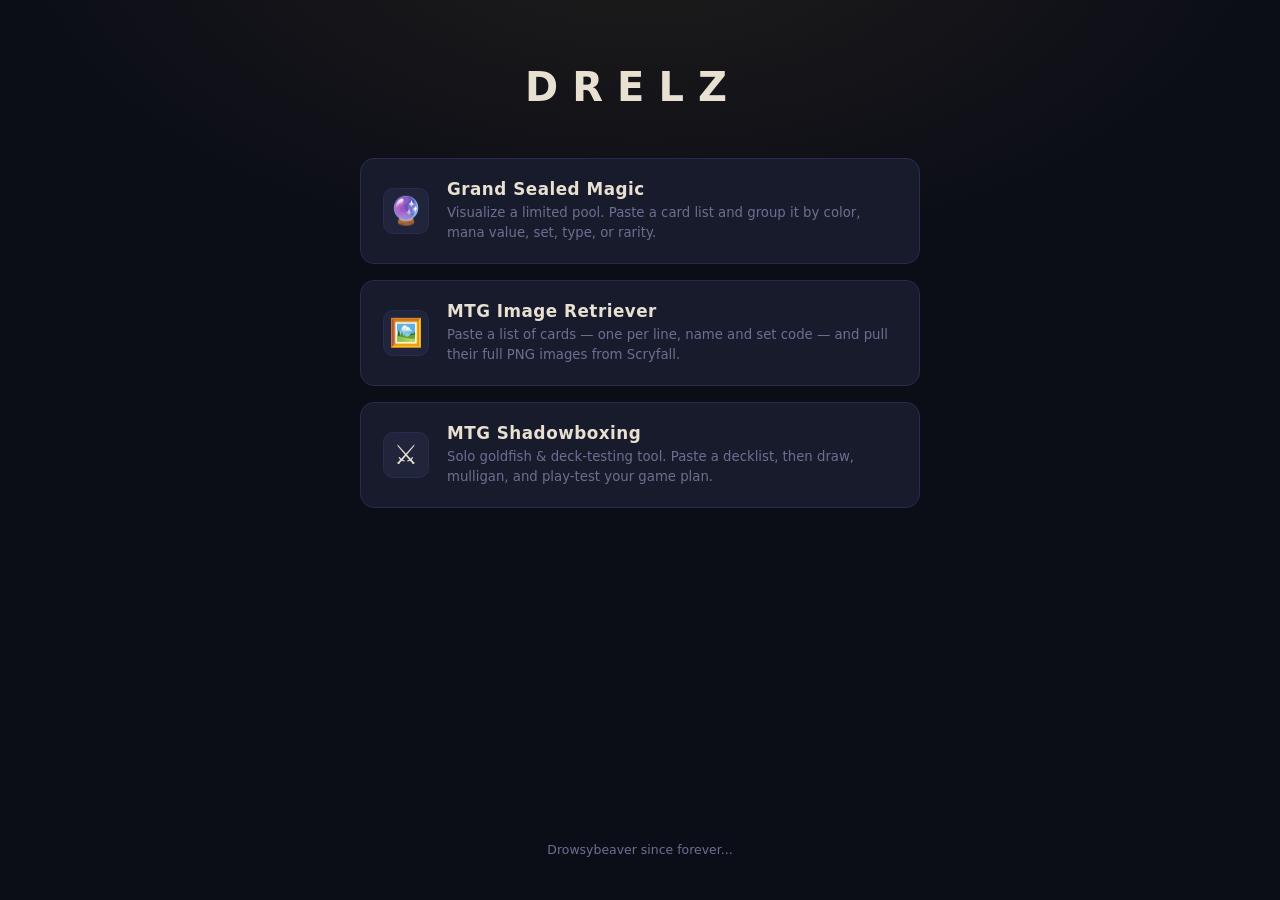
==== index.html @ 2e2826d3 "Add MTG Image Retriever app; order apps with Grand Sealed Magic on top, rest alphabetical" ====
<!DOCTYPE html>
<html lang="en">
<head>
<meta charset="UTF-8">
<meta name="viewport" content="width=device-width, initial-scale=1.0">
<title>Drelz</title>
<link rel="icon" href="data:image/svg+xml,%3Csvg xmlns='http://www.w3.org/2000/svg' viewBox='0 0 100 100'%3E%3Ctext y='0.9em' font-size='90'%3E%E2%9A%99%3C/text%3E%3C/svg%3E">
<style>
  :root{
    --bg:#0c0e17;
    --surface:#181b2c;
    --surface2:#21253c;
    --border:#272c4e;
    --accent:#c89b3c;
    --accent2:#8b6914;
    --text:#e8e0d0;
    --muted:#6b7092;
  }
  *{box-sizing:border-box;margin:0;padding:0}
  body{
    min-height:100vh;
    background:
      radial-gradient(ellipse 900px 500px at 50% -10%, rgba(200,155,60,.10), transparent 70%),
      var(--bg);
    color:var(--text);
    font-family:"Segoe UI",system-ui,-apple-system,sans-serif;
    display:flex;
    flex-direction:column;
    align-items:center;
    padding:64px 20px 40px;
  }
  h1{
    font-size:2.5rem;
    font-weight:700;
    letter-spacing:14px;
    text-transform:uppercase;
    margin:0 0 48px -14px;
    color:var(--text);
  }
  .apps{
    width:100%;
    max-width:560px;
    display:flex;
    flex-direction:column;
    gap:16px;
  }
  .app-card{
    display:flex;
    align-items:center;
    gap:18px;
    padding:20px 22px;
    background:var(--surface);
    border:1px solid var(--border);
    border-radius:14px;
    text-decoration:none;
    color:var(--text);
    transition:border-color .15s, box-shadow .15s, transform .15s, background .15s;
  }
  .app-card:hover{
    border-color:var(--accent);
    background:var(--surface2);
    box-shadow:0 0 0 1px rgba(200,155,60,.35), 0 8px 24px rgba(0,0,0,.45);
    transform:translateY(-2px);
  }
  .app-em{
    font-size:1.7rem;
    line-height:1;
    flex-shrink:0;
    width:46px;
    height:46px;
    display:flex;
    align-items:center;
    justify-content:center;
    background:var(--surface2);
    border:1px solid var(--border);
    border-radius:10px;
  }
  .app-body{flex:1;min-width:0}
  .app-body h2{font-size:1.05rem;font-weight:600;letter-spacing:.5px;margin-bottom:4px}
  .app-body p{font-size:.83rem;color:var(--muted);line-height:1.5}
  .app-link{
    display:inline-block;
    margin-top:8px;
    font-size:.85rem;
    font-weight:600;
    color:var(--accent);
    letter-spacing:.5px;
  }
  footer{margin-top:auto;padding-top:56px;font-size:.78rem;color:var(--muted);text-align:center;line-height:1.6}
</style>
</head>
<body>
  <h1>Drelz</h1>

  <main class="apps">
    <a class="app-card" href="https://drelz.github.io/Grand-Sealed-Magic/" target="_blank" rel="noopener">
      <div class="app-em" aria-hidden="true">🔮</div>
      <div class="app-body">
        <h2>Grand Sealed Magic</h2>
        <p>Visualize a limited pool. Paste a card list and group it by color, mana value, set, type, or rarity.</p>
      </div>
    </a>
    <a class="app-card" href="https://drelz.github.io/Mtg-Image-Retriever/" target="_blank" rel="noopener">
      <div class="app-em" aria-hidden="true">🖼️</div>
      <div class="app-body">
        <h2>MTG Image Retriever</h2>
        <p>Paste a list of cards — one per line, name and set code — and pull their full PNG images from Scryfall.</p>
      </div>
    </a>
    <a class="app-card" href="https://drelz.github.io/Mtg-Shadowboxing/mtg-shadowboxing.html" target="_blank" rel="noopener">
      <div class="app-em" aria-hidden="true">⚔️</div>
      <div class="app-body">
        <h2>MTG Shadowboxing</h2>
        <p>Solo goldfish &amp; deck-testing tool. Paste a decklist, then draw, mulligan, and play-test your game plan.</p>
      </div>
    </a>
  </main>

  <footer>Drowsybeaver since forever...</footer>
</body>
</html>
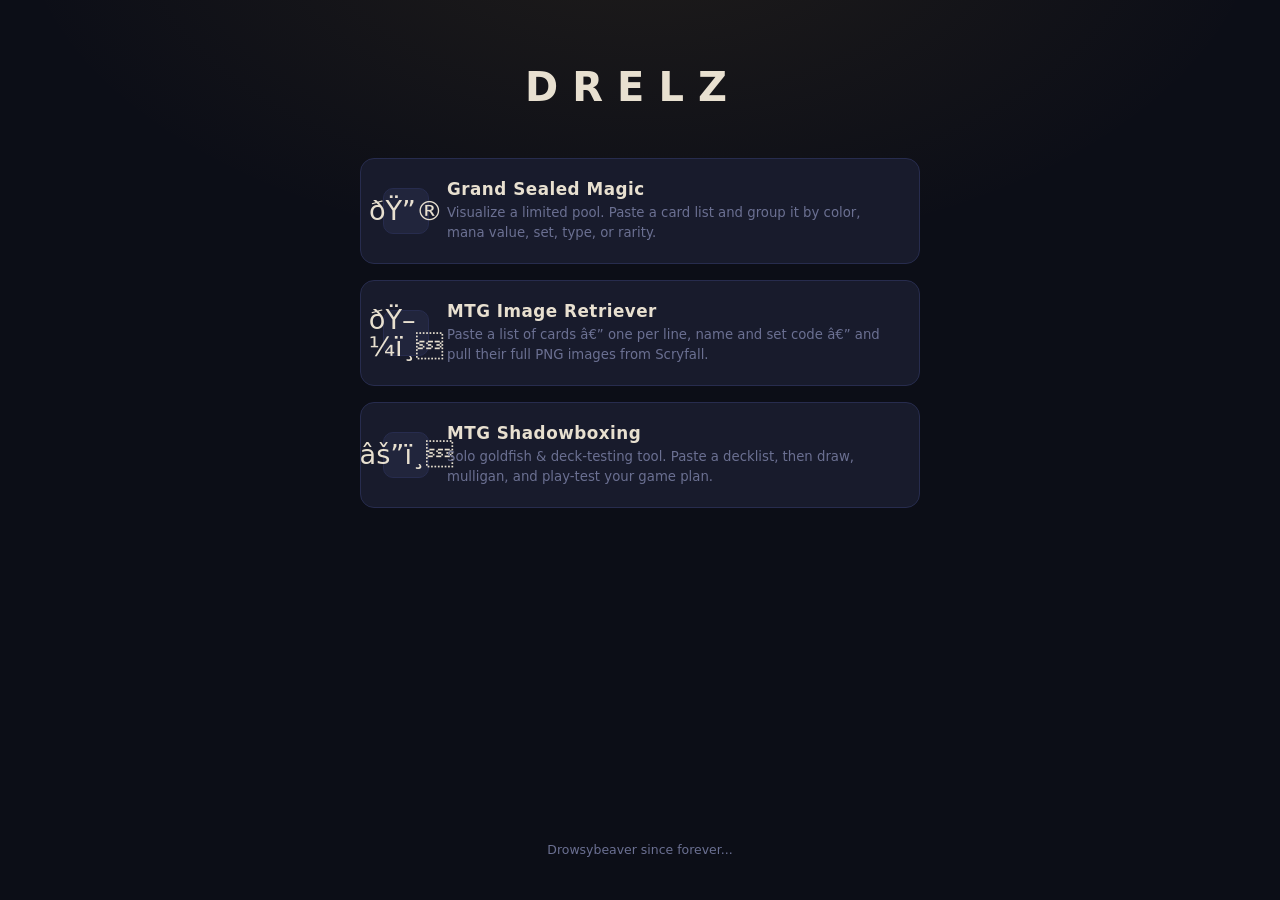
==== commit 03b8f9a4: "Mtg-Shadowboxing: serve app at folder index URL so /Mtg-Shadowboxing/ matches Grand-Sealed-Magic and" ====
--- a/index.html
+++ b/index.html
@@ -1,4 +1,4 @@
-<!DOCTYPE html>
+﻿<!DOCTYPE html>
 <html lang="en">
 <head>
 <meta charset="UTF-8">
@@ -94,21 +94,21 @@
 
   <main class="apps">
     <a class="app-card" href="https://drelz.github.io/Grand-Sealed-Magic/" target="_blank" rel="noopener">
-      <div class="app-em" aria-hidden="true">🔮</div>
+      <div class="app-em" aria-hidden="true">ðŸ”®</div>
       <div class="app-body">
         <h2>Grand Sealed Magic</h2>
         <p>Visualize a limited pool. Paste a card list and group it by color, mana value, set, type, or rarity.</p>
       </div>
     </a>
     <a class="app-card" href="https://drelz.github.io/Mtg-Image-Retriever/" target="_blank" rel="noopener">
-      <div class="app-em" aria-hidden="true">🖼️</div>
+      <div class="app-em" aria-hidden="true">ðŸ–¼ï¸</div>
       <div class="app-body">
         <h2>MTG Image Retriever</h2>
-        <p>Paste a list of cards — one per line, name and set code — and pull their full PNG images from Scryfall.</p>
+        <p>Paste a list of cards â€” one per line, name and set code â€” and pull their full PNG images from Scryfall.</p>
       </div>
     </a>
-    <a class="app-card" href="https://drelz.github.io/Mtg-Shadowboxing/mtg-shadowboxing.html" target="_blank" rel="noopener">
-      <div class="app-em" aria-hidden="true">⚔️</div>
+    <a class="app-card" href="https://drelz.github.io/Mtg-Shadowboxing/" target="_blank" rel="noopener">
+      <div class="app-em" aria-hidden="true">âš”ï¸</div>
       <div class="app-body">
         <h2>MTG Shadowboxing</h2>
         <p>Solo goldfish &amp; deck-testing tool. Paste a decklist, then draw, mulligan, and play-test your game plan.</p>
@@ -118,4 +118,4 @@
 
   <footer>Drowsybeaver since forever...</footer>
 </body>
-</html>+</html>
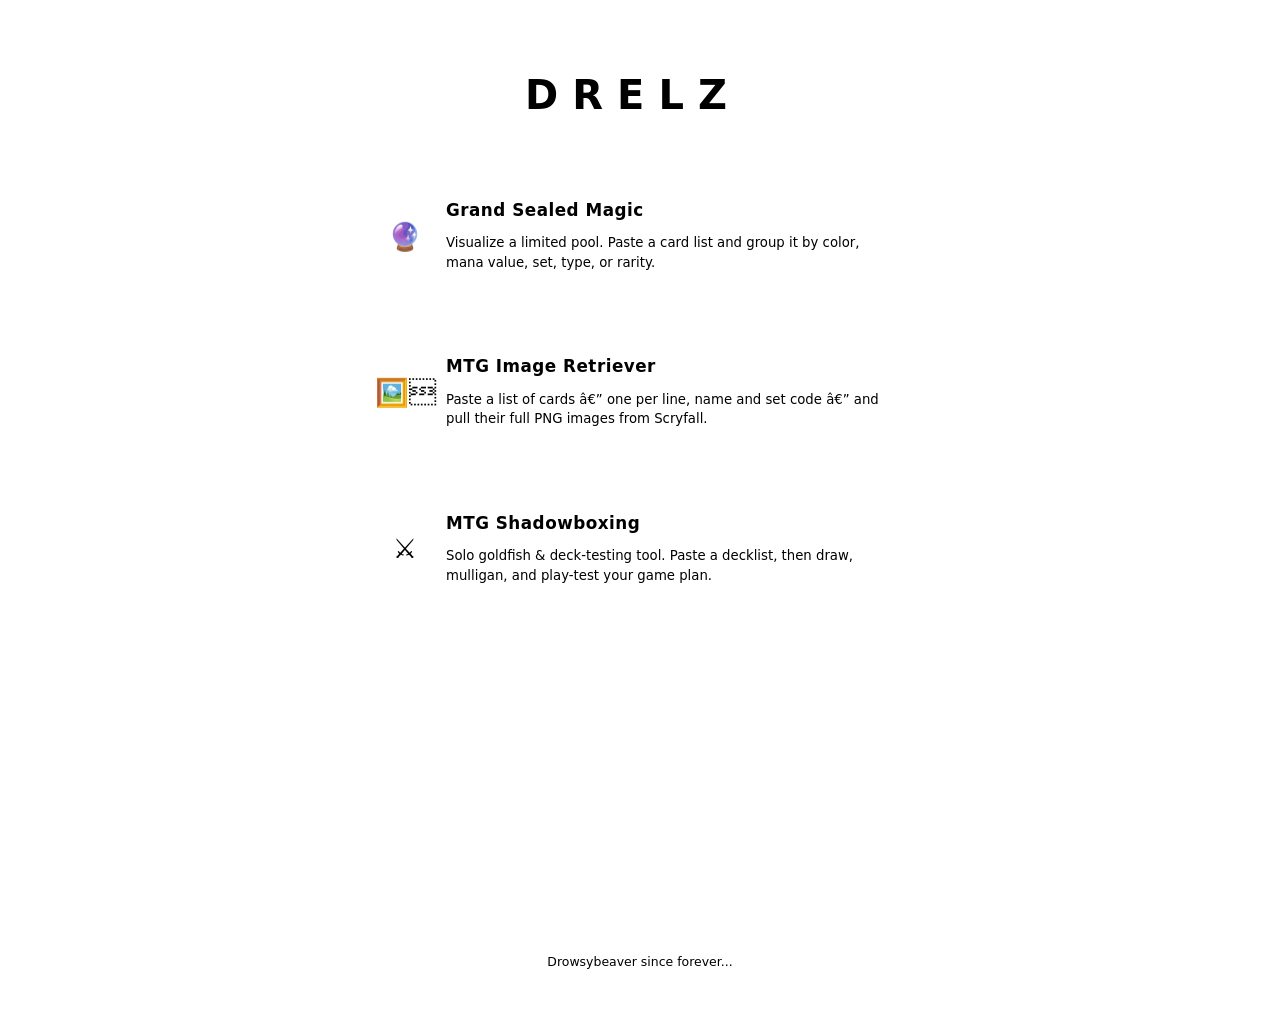
==== commit 0a030d86: "Fix trading-card emoji on landing page app cards" ====
--- a/index.html
+++ b/index.html
@@ -5,18 +5,8 @@
 <meta name="viewport" content="width=device-width, initial-scale=1.0">
 <title>Drelz</title>
 <link rel="icon" href="data:image/svg+xml,%3Csvg xmlns='http://www.w3.org/2000/svg' viewBox='0 0 100 100'%3E%3Ctext y='0.9em' font-size='90'%3E%E2%9A%99%3C/text%3E%3C/svg%3E">
+<link rel="stylesheet" href="shared/style.css">
 <style>
-  :root{
-    --bg:#0c0e17;
-    --surface:#181b2c;
-    --surface2:#21253c;
-    --border:#272c4e;
-    --accent:#c89b3c;
-    --accent2:#8b6914;
-    --text:#e8e0d0;
-    --muted:#6b7092;
-  }
-  *{box-sizing:border-box;margin:0;padding:0}
   body{
     min-height:100vh;
     background:
@@ -94,21 +84,21 @@
 
   <main class="apps">
     <a class="app-card" href="https://drelz.github.io/Grand-Sealed-Magic/" target="_blank" rel="noopener">
-      <div class="app-em" aria-hidden="true">ðŸ”®</div>
+      <div class="app-em" aria-hidden="true">🔮</div>
       <div class="app-body">
         <h2>Grand Sealed Magic</h2>
         <p>Visualize a limited pool. Paste a card list and group it by color, mana value, set, type, or rarity.</p>
       </div>
     </a>
     <a class="app-card" href="https://drelz.github.io/Mtg-Image-Retriever/" target="_blank" rel="noopener">
-      <div class="app-em" aria-hidden="true">ðŸ–¼ï¸</div>
+      <div class="app-em" aria-hidden="true">🖼️</div>
       <div class="app-body">
         <h2>MTG Image Retriever</h2>
         <p>Paste a list of cards â€” one per line, name and set code â€” and pull their full PNG images from Scryfall.</p>
       </div>
     </a>
     <a class="app-card" href="https://drelz.github.io/Mtg-Shadowboxing/" target="_blank" rel="noopener">
-      <div class="app-em" aria-hidden="true">âš”ï¸</div>
+      <div class="app-em" aria-hidden="true">⚔️</div>
       <div class="app-body">
         <h2>MTG Shadowboxing</h2>
         <p>Solo goldfish &amp; deck-testing tool. Paste a decklist, then draw, mulligan, and play-test your game plan.</p>
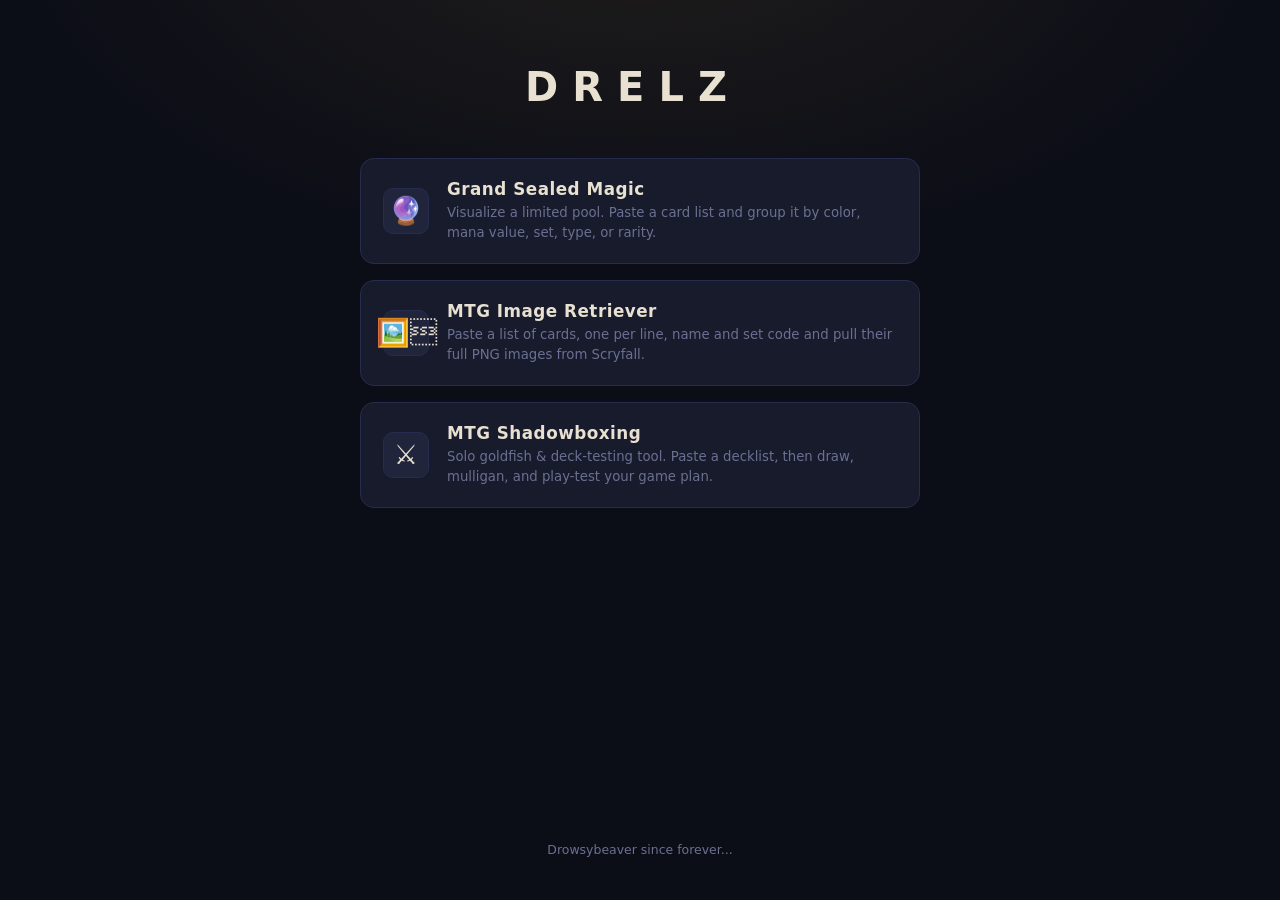
==== commit 333bba32: "Grand-Sealed-Magic: show enlarged card preview on hover; index: fix app description" ====
--- a/index.html
+++ b/index.html
@@ -94,7 +94,7 @@
       <div class="app-em" aria-hidden="true">🖼️</div>
       <div class="app-body">
         <h2>MTG Image Retriever</h2>
-        <p>Paste a list of cards â€” one per line, name and set code â€” and pull their full PNG images from Scryfall.</p>
+        <p>Paste a list of cards, one per line, name and set code and pull their full PNG images from Scryfall.</p>
       </div>
     </a>
     <a class="app-card" href="https://drelz.github.io/Mtg-Shadowboxing/" target="_blank" rel="noopener">
--- a/shared/style.css
+++ b/shared/style.css
@@ -0,0 +1,151 @@
+﻿/* â•â•â•â•â•â•â•â•â•â•â•â•â•â•â•â•â•â•â•â•â•â•â•â•â•â•â•â•â•â•â•â•â•â•â•â•â•â•â•â•â•â•â•â•â•â•â•â•â•â•â•â•â•â•â•â•â•â•â•â•â•â•â•â•â•â•â•â•â•â•â•
+   drelz.github.io â€” SHARED FOUNDATION
+   Unified design tokens (gold palette) + reset/base + common components.
+   Load first in <head>; app-specific CSS stays in each app's own file/style.
+   â•â•â•â•â•â•â•â•â•â•â•â•â•â•â•â•â•â•â•â•â•â•â•â•â•â•â•â•â•â•â•â•â•â•â•â•â•â•â•â•â•â•â•â•â•â•â•â•â•â•â•â•â•â•â•â•â•â•â•â•â•â•â•â•â•â•â•â•â•â•â• */
+
+/* â”€â”€ DESIGN TOKENS â”€â”€â”€â”€â”€â”€â”€â”€â”€â”€â”€â”€â”€â”€â”€â”€â”€â”€â”€â”€â”€â”€â”€â”€â”€â”€â”€â”€â”€â”€â”€â”€â”€â”€â”€â”€â”€â”€â”€â”€â”€â”€â”€â”€â”€â”€â”€â”€â”€â”€â”€ */
+:root {
+  --bg:           #0c0e17;
+  --sidebar-bg:   #10121d;
+  --surface:      #181b2c;
+  --surface2:     #21253c;
+  --border:       #272c4e;
+  --accent:       #c89b3c;
+  --accent2:      #8b6914;
+  --accent-glow:  rgba(200, 155, 60, 0.25);
+  --compare:      #38bdf8;
+  --compare2:     #0284c7;
+  --compare-glow: rgba(56, 189, 248, 0.25);
+  --text:         #e8e0d0;
+  --muted:        #6b7092;
+  --ok:           #6fae5a;
+  --err:          #e0533f;
+
+  /* Aliases kept for app-compatibility (older/local class names):
+     Image-Retriever uses --panel; Grand-Sealed uses --surface3. */
+  --panel:        var(--surface);
+  --danger:       var(--err);
+  --surface3:     #2a2f52;
+  /* (real --accent-glow defined above; no-op line removed) */
+
+  --radius:       10px;
+}
+
+body.light {
+  --bg:           #eceef4;
+  --sidebar-bg:   #e2e5ef;
+  --surface:      #ffffff;
+  --surface2:     #f1f3f9;
+  --border:       #c8cede;
+  --accent:       #a8760e;
+  --accent2:      #8a6410;
+  --accent-glow:  rgba(168, 118, 14, 0.22);
+  --compare:      #0284c7;
+  --compare2:     #0369a1;
+  --compare-glow: rgba(2, 132, 199, 0.22);
+  --text:         #232734;
+  --muted:        #5d6273;
+  --ok:           #2e7d32;
+  --err:          #c62828;
+}
+
+/* â”€â”€ RESET / BASE â”€â”€â”€â”€â”€â”€â”€â”€â”€â”€â”€â”€â”€â”€â”€â”€â”€â”€â”€â”€â”€â”€â”€â”€â”€â”€â”€â”€â”€â”€â”€â”€â”€â”€â”€â”€â”€â”€â”€â”€â”€â”€â”€â”€â”€â”€â”€â”€â”€â”€â”€ */
+
+*, *::before, *::after { box-sizing: border-box; margin: 0; padding: 0; }
+
+body {
+  font-family: 'Segoe UI', system-ui, -apple-system, sans-serif;
+  background: var(--bg);
+  color: var(--text);
+}
+
+::-webkit-scrollbar { width: 10px; height: 10px; }
+::-webkit-scrollbar-track { background: var(--bg); }
+::-webkit-scrollbar-thumb { background: var(--border); border-radius: 6px; }
+::-webkit-scrollbar-thumb:hover { background: var(--surface2); }
+
+button { cursor: pointer; border: none; }
+button:disabled { opacity: 0.3; cursor: not-allowed; }
+
+/* â”€â”€ COMMON COMPONENTS â”€â”€â”€â”€â”€â”€â”€â”€â”€â”€â”€â”€â”€â”€â”€â”€â”€â”€â”€â”€â”€â”€â”€â”€â”€â”€â”€â”€â”€â”€â”€â”€â”€â”€â”€â”€â”€â”€â”€â”€â”€â”€â”€â”€â”€â”€ */
+
+/* Badges */
+.kbd-badge, .kbd {
+  display: inline-block;
+  background: rgba(0, 0, 0, 0.35);
+  border: 1px solid rgba(255, 255, 255, 0.15);
+  border-radius: 3px;
+  padding: 1px 5px;
+  font-size: 0.62rem;
+  font-family: monospace;
+  font-weight: 700;
+  color: var(--accent);
+  line-height: 1;
+}
+
+.badge {
+  display: inline-flex;
+  align-items: center;
+  font-size: 0.72rem;
+  font-weight: 700;
+  text-transform: uppercase;
+  letter-spacing: 0.05em;
+  padding: 0.15rem 0.5rem;
+  border-radius: 999px;
+  background: rgba(63, 191, 111, 0.15);
+  color: var(--ok);
+  flex-shrink: 0;
+}
+
+/* Toast */
+.toast {
+  position: fixed;
+  bottom: 20px; left: 50%;
+  transform: translateX(-50%) translateY(50px);
+  background: var(--surface2);
+  border: 1px solid var(--accent2);
+  color: var(--accent);
+  padding: 8px 20px;
+  border-radius: 5px;
+  font-size: 0.78rem;
+  font-weight: 600;
+  box-shadow: 0 4px 18px rgba(0, 0, 0, 0.6);
+  transition: transform 0.22s, opacity 0.22s;
+  opacity: 0;
+  z-index: 300;
+  white-space: nowrap;
+  pointer-events: none;
+}
+.toast.show { transform: translateX(-50%) translateY(0); opacity: 1; }
+
+/* Tooltip */
+.tooltip {
+  position: fixed;
+  z-index: 200;
+  pointer-events: none;
+  opacity: 0;
+  transition: opacity 0.1s;
+}
+.tooltip.visible { opacity: 1; }
+.tooltip img { width: 230px; border-radius: 11px; box-shadow: 0 18px 48px rgba(0,0,0,0.85); display: block; }
+.tooltip-text {
+  background: var(--surface);
+  border: 1px solid var(--border);
+  border-radius: 7px;
+  padding: 8px 12px;
+  font-size: 0.78rem;
+  max-width: 200px;
+  box-shadow: 0 8px 24px rgba(0,0,0,0.6);
+}
+
+/* Site footer */
+.site-footer {
+  margin-top: auto;
+  padding: 1rem 20px 2rem;
+  border-top: 1px solid var(--border);
+  color: var(--muted);
+  font-size: 0.78rem;
+  text-align: center;
+  width: 100%;
+}
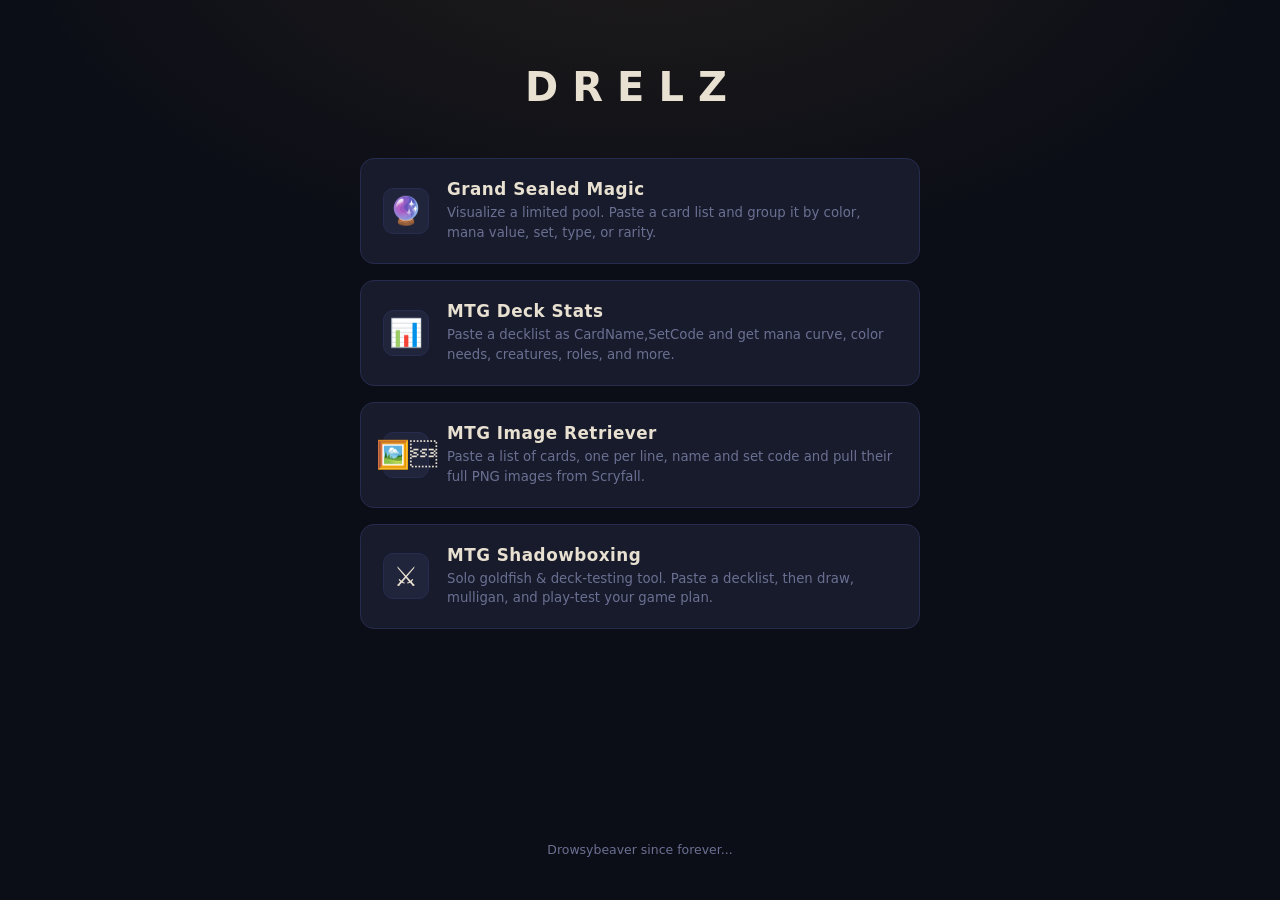
==== commit 406188a0: "Mtg-Deck-Stats: extract deck stats into a standalone app taking CardName,SetCode CSV; Grand-Sealed-M" ====
--- a/index.html
+++ b/index.html
@@ -90,6 +90,13 @@
         <p>Visualize a limited pool. Paste a card list and group it by color, mana value, set, type, or rarity.</p>
       </div>
     </a>
+    <a class="app-card" href="https://drelz.github.io/Mtg-Deck-Stats/" target="_blank" rel="noopener">
+      <div class="app-em" aria-hidden="true">📊</div>
+      <div class="app-body">
+        <h2>MTG Deck Stats</h2>
+        <p>Paste a decklist as CardName,SetCode and get mana curve, color needs, creatures, roles, and more.</p>
+      </div>
+    </a>
     <a class="app-card" href="https://drelz.github.io/Mtg-Image-Retriever/" target="_blank" rel="noopener">
       <div class="app-em" aria-hidden="true">🖼️</div>
       <div class="app-body">
--- a/shared/style.css
+++ b/shared/style.css
@@ -98,6 +98,31 @@
   flex-shrink: 0;
 }
 
+/* Golden accent button — shared look (Grand Sealed Magic / Shadowboxing / Image-Retriever) */
+.btn-accent {
+  display: inline-flex;
+  align-items: center;
+  justify-content: center;
+  gap: 7px;
+  padding: 9px 14px;
+  font-size: 0.78rem;
+  font-weight: 700;
+  letter-spacing: 1px;
+  text-transform: uppercase;
+  color: #0c0e17;
+  background: linear-gradient(180deg, #d9ac52, var(--accent) 60%, var(--accent2));
+  border: 1px solid var(--accent);
+  border-radius: 8px;
+  box-shadow: 0 4px 16px var(--accent-glow);
+  transition: transform 0.12s, box-shadow 0.12s;
+}
+.btn-accent:hover {
+  transform: translateY(-1px);
+  box-shadow: 0 8px 22px rgba(200, 155, 60, 0.4);
+}
+.btn-accent:active { transform: translateY(0); }
+.btn-accent:disabled { opacity: 0.5; cursor: not-allowed; transform: none; }
+
 /* Toast */
 .toast {
   position: fixed;
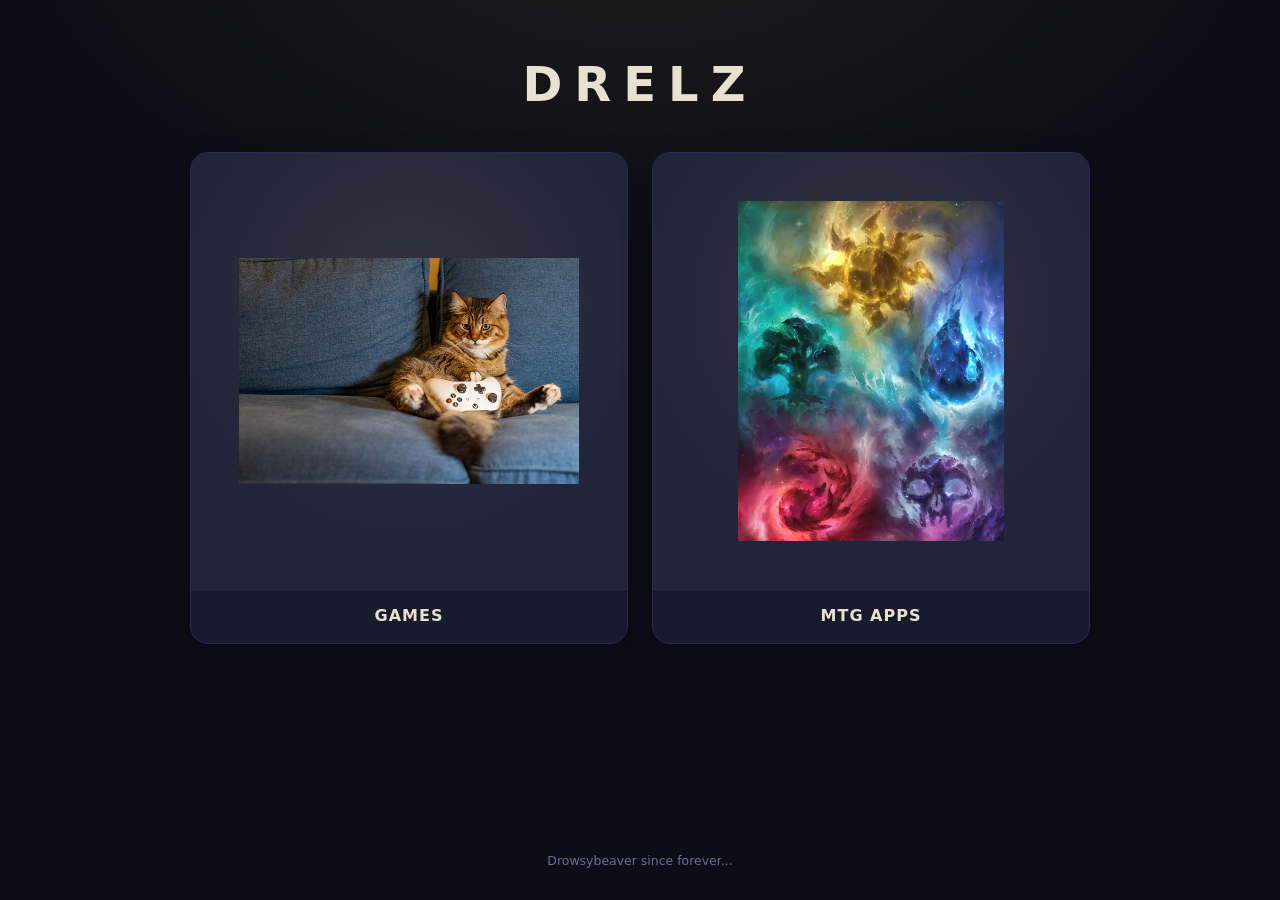
==== commit 49f5d9f1: "Add games hub and improve maze generation" ====
--- a/index.html
+++ b/index.html
@@ -17,99 +17,96 @@
     display:flex;
     flex-direction:column;
     align-items:center;
-    padding:64px 20px 40px;
+    padding:56px 20px 32px;
   }
   h1{
-    font-size:2.5rem;
+    margin:0 0 40px;
+    font-size:clamp(2rem,6vw,3rem);
     font-weight:700;
-    letter-spacing:14px;
+    letter-spacing:12px;
     text-transform:uppercase;
-    margin:0 0 48px -14px;
+  }
+  .selector{
+    width:100%;
+    max-width:900px;
+    display:grid;
+    grid-template-columns:repeat(2,minmax(0,1fr));
+    gap:24px;
+  }
+  .choice{
+    overflow:hidden;
+    border:1px solid var(--border);
+    border-radius:18px;
+    background:var(--surface);
     color:var(--text);
+    text-decoration:none;
+    box-shadow:0 10px 30px rgba(0,0,0,.25);
+    transition:transform .15s,border-color .15s,box-shadow .15s;
   }
-  .apps{
-    width:100%;
-    max-width:560px;
-    display:flex;
-    flex-direction:column;
-    gap:16px;
+  .choice:hover{
+    transform:translateY(-4px);
+    border-color:var(--accent);
+    box-shadow:0 14px 38px rgba(0,0,0,.4),0 0 0 1px var(--accent-glow);
   }
-  .app-card{
-    display:flex;
-    align-items:center;
-    gap:18px;
-    padding:20px 22px;
-    background:var(--surface);
-    border:1px solid var(--border);
-    border-radius:14px;
-    text-decoration:none;
-    color:var(--text);
-    transition:border-color .15s, box-shadow .15s, transform .15s, background .15s;
+  .choice:focus-visible{
+    outline:3px solid var(--accent);
+    outline-offset:4px;
   }
-  .app-card:hover{
-    border-color:var(--accent);
-    background:var(--surface2);
-    box-shadow:0 0 0 1px rgba(200,155,60,.35), 0 8px 24px rgba(0,0,0,.45);
-    transform:translateY(-2px);
-  }
-  .app-em{
-    font-size:1.7rem;
-    line-height:1;
-    flex-shrink:0;
-    width:46px;
-    height:46px;
+  .image-frame{
+    aspect-ratio:1;
     display:flex;
     align-items:center;
     justify-content:center;
-    background:var(--surface2);
-    border:1px solid var(--border);
-    border-radius:10px;
+    padding:clamp(20px,5vw,48px);
+    background:
+      radial-gradient(circle at 50% 35%,rgba(200,155,60,.12),transparent 65%),
+      var(--surface2);
   }
-  .app-body{flex:1;min-width:0}
-  .app-body h2{font-size:1.05rem;font-weight:600;letter-spacing:.5px;margin-bottom:4px}
-  .app-body p{font-size:.83rem;color:var(--muted);line-height:1.5}
-  .app-link{
-    display:inline-block;
-    margin-top:8px;
-    font-size:.85rem;
-    font-weight:600;
-    color:var(--accent);
-    letter-spacing:.5px;
+  .choice img{
+    width:100%;
+    height:100%;
+    object-fit:contain;
   }
-  footer{margin-top:auto;padding-top:56px;font-size:.78rem;color:var(--muted);text-align:center;line-height:1.6}
+  .choice-label{
+    display:block;
+    padding:16px 20px 18px;
+    border-top:1px solid var(--border);
+    font-size:1rem;
+    font-weight:700;
+    letter-spacing:1px;
+    text-align:center;
+    text-transform:uppercase;
+  }
+  footer{
+    margin-top:auto;
+    padding-top:48px;
+    font-size:.78rem;
+    color:var(--muted);
+    text-align:center;
+  }
+  @media(max-width:640px){
+    body{padding-top:40px}
+    .selector{grid-template-columns:1fr;gap:20px}
+    h1{margin-bottom:30px;letter-spacing:8px}
+  }
 </style>
 </head>
 <body>
   <h1>Drelz</h1>
 
-  <main class="apps">
-    <a class="app-card" href="https://drelz.github.io/Grand-Sealed-Magic/" target="_blank" rel="noopener">
-      <div class="app-em" aria-hidden="true">🔮</div>
-      <div class="app-body">
-        <h2>Grand Sealed Magic</h2>
-        <p>Visualize a limited pool. Paste a card list and group it by color, mana value, set, type, or rarity.</p>
+  <main class="selector">
+    <a class="choice" href="Games/index.html" aria-label="Open games">
+      <div class="image-frame">
+        <img src="Games/cat.jpg" alt="">
       </div>
+      <span class="choice-label">Games</span>
     </a>
-    <a class="app-card" href="https://drelz.github.io/Mtg-Deck-Stats/" target="_blank" rel="noopener">
-      <div class="app-em" aria-hidden="true">📊</div>
-      <div class="app-body">
-        <h2>MTG Deck Stats</h2>
-        <p>Paste a decklist as CardName,SetCode and get mana curve, color needs, creatures, roles, and more.</p>
+
+    <a class="choice" href="Mtg-Apps/index.html" aria-label="Open Magic: The Gathering apps">
+      <div class="image-frame">
+        <img src="mtg.png" alt="">
       </div>
-    </a>
-    <a class="app-card" href="https://drelz.github.io/Mtg-Image-Retriever/" target="_blank" rel="noopener">
-      <div class="app-em" aria-hidden="true">🖼️</div>
-      <div class="app-body">
-        <h2>MTG Image Retriever</h2>
-        <p>Paste a list of cards, one per line, name and set code and pull their full PNG images from Scryfall.</p>
-      </div>
-    </a>
-    <a class="app-card" href="https://drelz.github.io/Mtg-Shadowboxing/" target="_blank" rel="noopener">
-      <div class="app-em" aria-hidden="true">⚔️</div>
-      <div class="app-body">
-        <h2>MTG Shadowboxing</h2>
-        <p>Solo goldfish &amp; deck-testing tool. Paste a decklist, then draw, mulligan, and play-test your game plan.</p>
-      </div>
+      <span class="choice-label">MTG Apps</span>
     </a>
   </main>
 
--- a/shared/style.css
+++ b/shared/style.css
@@ -123,6 +123,29 @@
 .btn-accent:active { transform: translateY(0); }
 .btn-accent:disabled { opacity: 0.5; cursor: not-allowed; transform: none; }
 
+/* Wordmark logo — Drelz brand as a clickable link back to the front page */
+.drelz-logo {
+  display: inline-block;
+  line-height: 0;
+  text-decoration: none;
+  margin-bottom: 12px;
+}
+.drelz-logo img {
+  width: 150px;
+  max-width: 100%;
+  height: auto;
+  display: block;
+  border: 1px solid var(--border);
+  border-radius: 8px;
+  box-shadow: 0 2px 10px rgba(0, 0, 0, 0.35);
+  transition: border-color 0.15s, box-shadow 0.15s, transform 0.15s;
+}
+.drelz-logo:hover img {
+  border-color: var(--accent);
+  box-shadow: 0 4px 18px var(--accent-glow);
+  transform: translateY(-1px);
+}
+
 /* Toast */
 .toast {
   position: fixed;
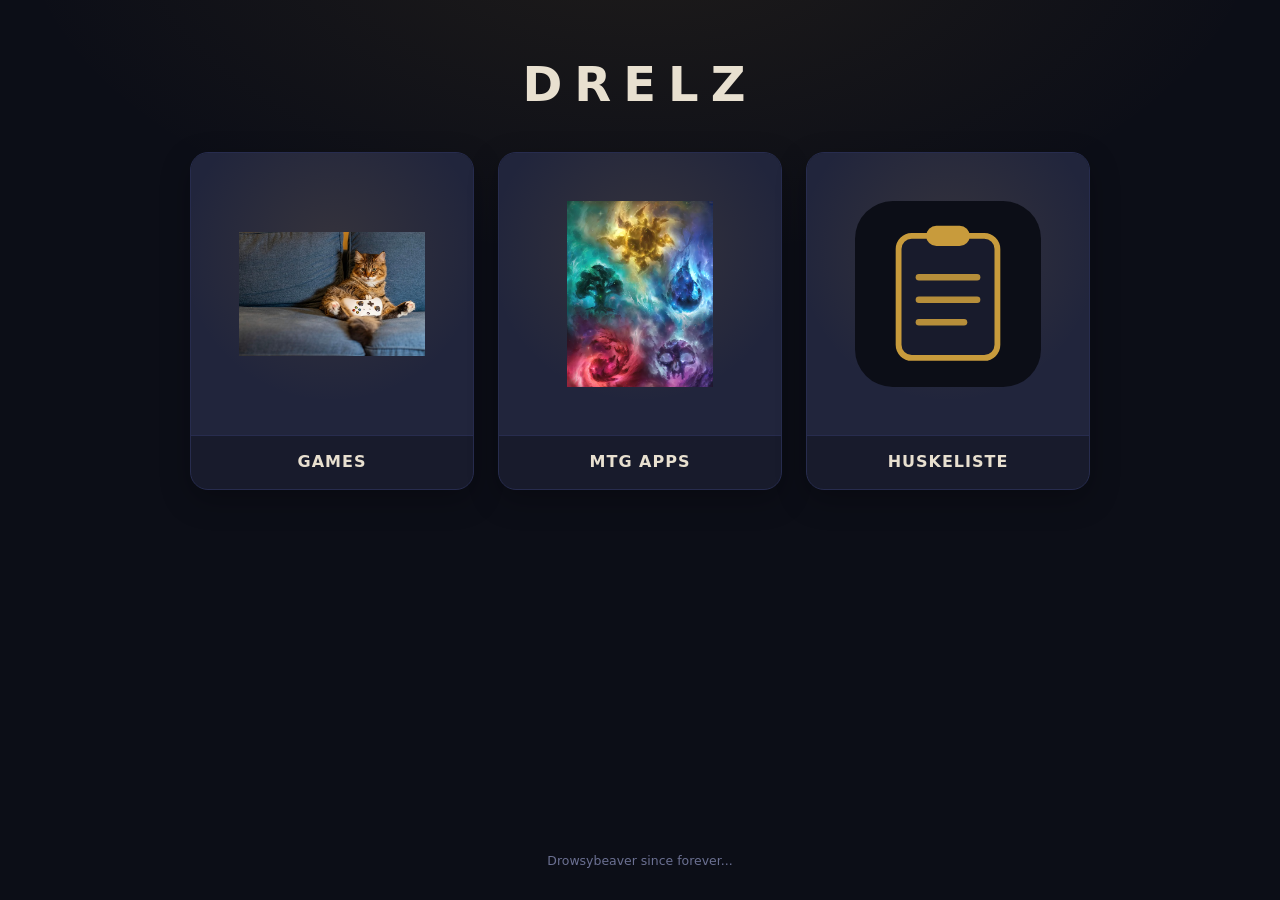
==== commit 299a6bd0: "Add HuskeListe to-do board PWA - Tag-board app with multi-tag items, quick-add targeted at the selec" ====
--- a/index.html
+++ b/index.html
@@ -30,7 +30,7 @@
     width:100%;
     max-width:900px;
     display:grid;
-    grid-template-columns:repeat(2,minmax(0,1fr));
+    grid-template-columns:repeat(auto-fit,minmax(220px,1fr));
     gap:24px;
   }
   .choice{
@@ -108,6 +108,13 @@
       </div>
       <span class="choice-label">MTG Apps</span>
     </a>
+
+    <a class="choice" href="HuskeListe/index.html" aria-label="Open HuskeListe">
+      <div class="image-frame">
+        <img src="HuskeListe/icon.svg" alt="">
+      </div>
+      <span class="choice-label">HuskeListe</span>
+    </a>
   </main>
 
   <footer>Drowsybeaver since forever...</footer>
